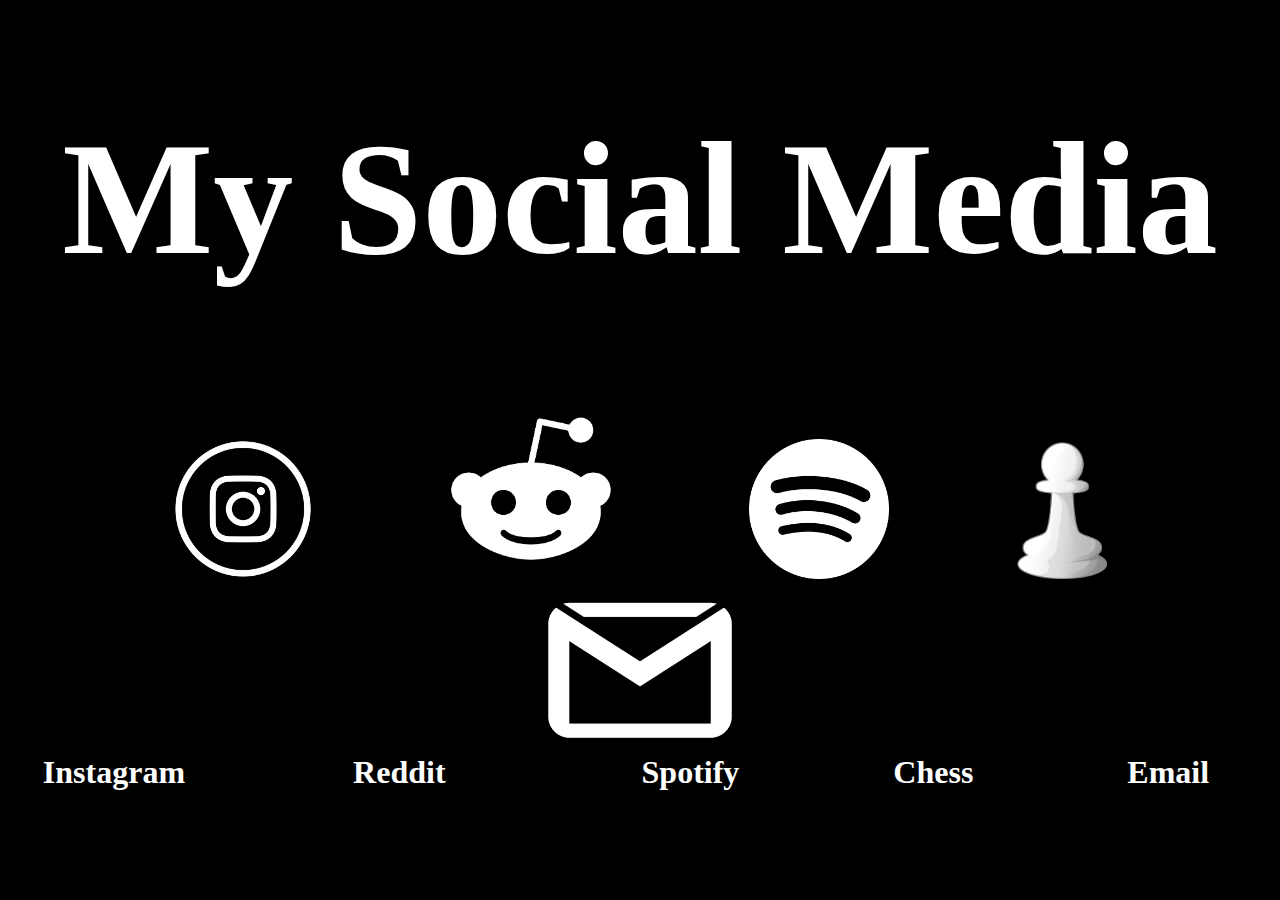
==== social.html @ fd1201e6 "Add files via upload" ====
<!DOCTYPE html>
<html lang="en">
<head>
    <meta charset="UTF-8">
    <meta name="viewport" content="width=device-width, initial-scale=1.0">
    <link rel="stylesheet" href="style.css">
    <title>Document</title>
</head>
<body class="body1">
<div class="maindiv">
    <div class="cen divinline">
        <h1 class="h11 wh">My Social Media</h1>
    </div>
    <div class="cen">
        <a class="a1" href="https://www.instagram.com/29darksight/" target="_blank"><img width="70px" src="Instagram_logo.png"></a>

        <a class="a1" href="https://www.reddit.com/user/Proud_Information_26/" target="_blank"><img width="90px" src="reddit_logo.png"></a>

        <a class="a1" target="_blank" href="https://open.spotify.com/user/1d7jdeain86pdnohh0jjdwpcj?si=82c2ac1ae30f46c8"><img width="70px" src="spotify_logo.png"></a>

        <a class="a1" href="https://www.chess.com/member/rishavraj8800" target="_blank"><img width="45px" src="chess_logo.png"></a>
        <button class="button cen" onclick="alert('Gmail- dummy@gmail.com')" > <img width="113px" src="gmail_logo.png"></button>
        <br>
        <h4 class="wh h41 h4a">Instagram</h4>
        <h4 class="wh h41 h4b">Reddit</h4>
        <h4 class="wh h41 h4c">Spotify</h4>
        <h4 class="wh h41 h4d">Chess</h4>
        <h4 class="wh h41 h4e">Email</h4>
        <br>
        <br>

    </div>
</div>
</body>
</html>
---- style.css ----
.cen{
    text-align: center;
}

.h11{
    font-size: 80px;
}
.a1{
    text-decoration: none;
    font-family: cursive;
    font-size: 30px;
    color: white;
    padding-right: 30px;
    padding-left: 30px;

}
.body2{
    background-color: black;
}
.wh{
    color: white;
}
.bl{
    color: black;
}
.body1{
    background-color: black;
}
.ax{
    position: relative;
    top: 15px;
}
.h21{
    font-size: 50px;
}
.body{
    background-image: url(background1.jpg); background-repeat: no-repeat; background-size:cover;
}
.h41{
    display: inline;
    /* padding-right: 40px;
    padding-left: 40px; */
}
.h4a{
    position: relative;
    right:167px;
}
.h4b{
    position: relative;
    right: 87px;
}
.h4c{
    position: relative;
    right: -7px;
}
.h4d{
    position: relative;
    right: -80px;
}
.h4e{
    position: relative;
    right: -153px;
}
.p1 {
    font-size: 30px;
}
.button{
    background-color: transparent;
    border: none;
}
.maindiv{
    zoom: 2;
}
.buttonx {
    display: inline-block;
    padding: 12px 24px;
    border: 1px solid #4f4f4f;
    border-radius: 4px;
    transition: all 0.2s ease-in;
    position: relative;
    overflow: hidden;
    font-size: 19px;
    cursor: pointer;
    color: black;
    z-index: 1;
  }
  
  .buttonx:before {
    content: "";
    position: absolute;
    left: 50%;
    transform: translateX(-50%) scaleY(1) scaleX(1.25);
    top: 100%;
    width: 140%;
    height: 180%;
    background-color: rgba(0, 0, 0, 0.05);
    border-radius: 50%;
    display: block;
    transition: all 0.5s 0.1s cubic-bezier(0.55, 0, 0.1, 1);
    z-index: -1;
  }
  
  .buttonx:after {
    content: "";
    position: absolute;
    left: 55%;
    transform: translateX(-50%) scaleY(1) scaleX(1.45);
    top: 180%;
    width: 160%;
    height: 190%;
    background-color: #39bda7;
    border-radius: 50%;
    display: block;
    transition: all 0.5s 0.1s cubic-bezier(0.55, 0, 0.1, 1);
    z-index: -1;
  }
  
  .buttonx:hover {
    color: #ffffff;
    border: 1px solid #39bda7;
  }
  
  .buttonx:hover:before {
    top: -35%;
    background-color: #39bda7;
    transform: translateX(-50%) scaleY(1.3) scaleX(0.8);
  }
  
  .buttonx:hover:after {
    top: -45%;
    background-color: #39bda7;
    transform: translateX(-50%) scaleY(1.3) scaleX(0.8);
  }
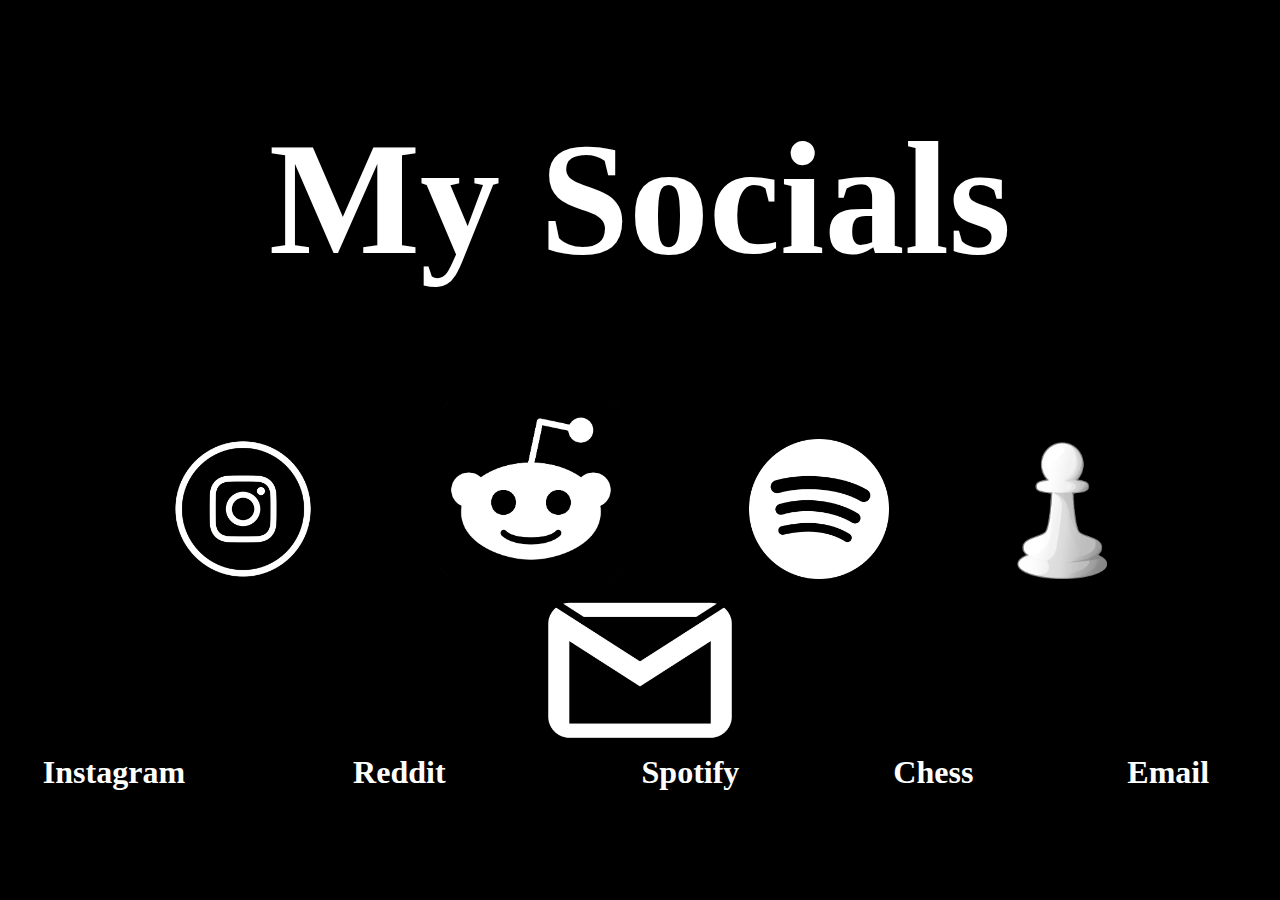
==== commit a19eaab1: "Update social.html" ====
--- a/social.html
+++ b/social.html
@@ -9,7 +9,7 @@
 <body class="body1">
 <div class="maindiv">
     <div class="cen divinline">
-        <h1 class="h11 wh">My Social Media</h1>
+        <h1 class="h11 wh">My Socials</h1>
     </div>
     <div class="cen">
         <a class="a1" href="https://www.instagram.com/29darksight/" target="_blank"><img width="70px" src="Instagram_logo.png"></a>
